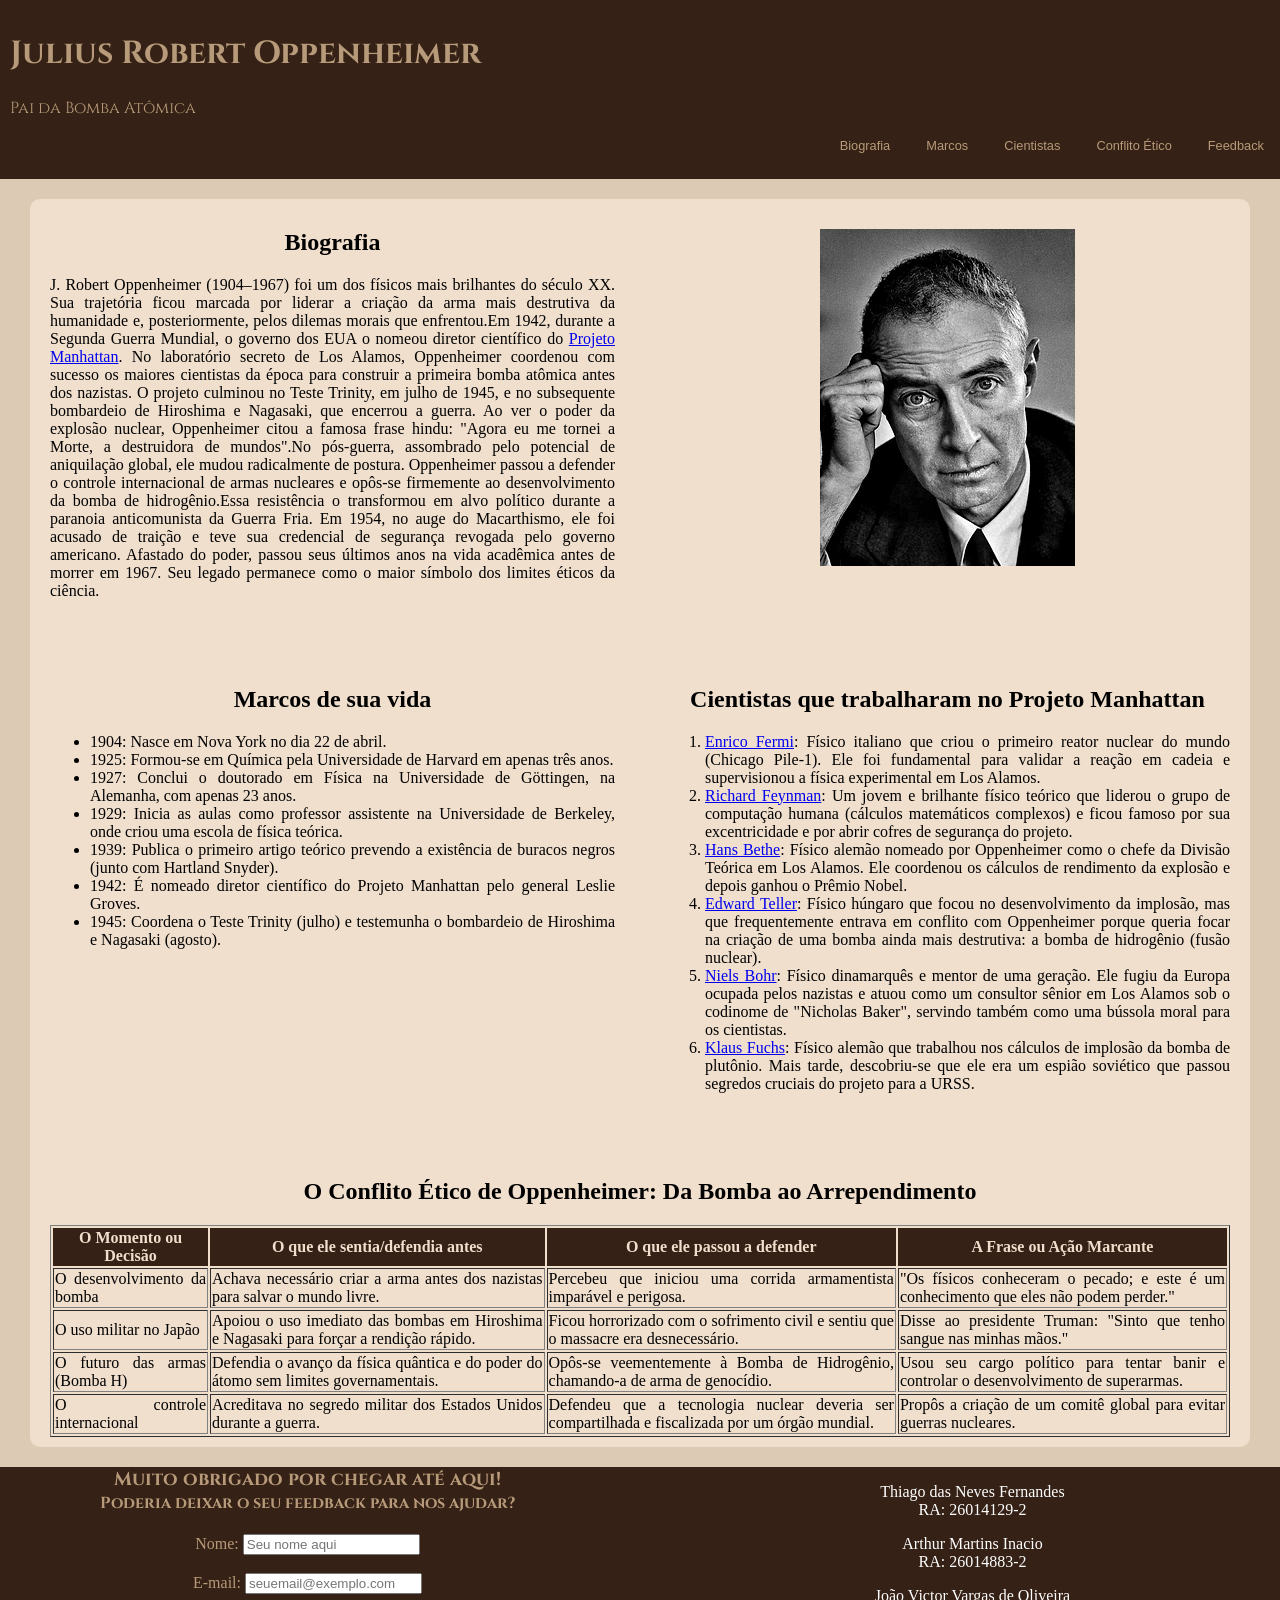
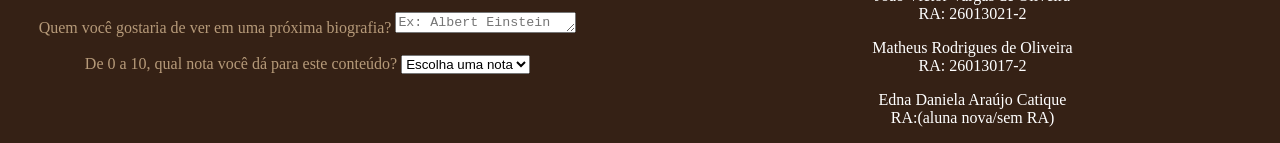
==== index.html @ 49f7cf7c "Add files via upload" ====
<!DOCTYPE html>
<html lang="pt-BR">

<head>
    <meta charset="UTF-8">
    <meta name="viewport" content="width=device-width, initial-scale=1.0">
    <link rel="stylesheet" href="style.css">
    <title>oppenheimer</title>
</head>

<body>

    <!-- CÓDIGO HTML DO CABEÇALHO -->
    <header>
        <div class="header-title">
            <h1>Julius Robert Oppenheimer</h1>
            <p>Pai da Bomba Atômica</p>
        </div>

        <nav class="header-nav">
            <a href="#biografia">Biografia</a>
            <a href="#marcos">Marcos</a>
            <a href="#cientistas">Cientistas</a>
            <a href="#etica">Conflito Ético</a>
            <a href="#feedback">Feedback</a>
        </nav>
    </header>
    <main class="grid-conteiner">

        <div class="biografia" id="biografia"> <!--historia de Oppenheimer-->
            <h2>Biografia</h2>
            <p>J. Robert Oppenheimer (1904–1967) foi um dos físicos mais brilhantes do século XX. Sua trajetória ficou
                marcada
                por liderar a criação da arma mais destrutiva da humanidade e, posteriormente, pelos dilemas morais que
                enfrentou.Em 1942, durante a Segunda Guerra Mundial, o governo dos EUA o nomeou diretor científico do <a
                    href="http://brasilescola.uol.com.br/o-que-e/historia/o-que-foi-projeto-manhattan.htm"
                    target="_blank" rel="Projeto
                    Manhattan">Projeto
                    Manhattan</a>. No laboratório secreto de Los Alamos, Oppenheimer coordenou com sucesso os maiores
                cientistas
                da
                época para construir a primeira bomba atômica antes dos nazistas. O projeto culminou no Teste Trinity,
                em
                julho
                de 1945, e no subsequente bombardeio de Hiroshima e Nagasaki, que encerrou a guerra. Ao ver o poder da
                explosão
                nuclear, Oppenheimer citou a famosa frase hindu: "Agora eu me tornei a Morte, a destruidora de
                mundos".No
                pós-guerra, assombrado pelo potencial de aniquilação global, ele mudou radicalmente de postura.
                Oppenheimer
                passou a defender o controle internacional de armas nucleares e opôs-se firmemente ao desenvolvimento da
                bomba
                de hidrogênio.Essa resistência o transformou em alvo político durante a paranoia anticomunista da Guerra
                Fria.
                Em 1954, no auge do Macarthismo, ele foi acusado de traição e teve sua credencial de segurança revogada
                pelo
                governo americano. Afastado do poder, passou seus últimos anos na vida acadêmica antes de morrer em
                1967.
                Seu
                legado permanece como o maior símbolo dos limites éticos da ciência.</p>
        </div>
        <div class="imagem"><img src="robert-oppenheimer-perfil.webp" alt="oppenheimer de perfil"></div>
        <!--Imagem de perfil Oppenheimer-->
        <div class="lista-ul" id="marcos"> <!--Lista não ordenada: marcos da vida-->
            <h2>Marcos de sua vida</h2>
            <ul>
                <li>1904: Nasce em Nova York no dia 22 de abril.</li>
                <li>1925: Formou-se em Química pela Universidade de Harvard em apenas três anos.</li>
                <li>1927: Conclui o doutorado em Física na Universidade de Göttingen, na Alemanha, com apenas 23 anos.
                </li>
                <li>1929: Inicia as aulas como professor assistente na Universidade de Berkeley, onde criou uma escola
                    de
                    física
                    teórica.</li>
                <li>1939: Publica o primeiro artigo teórico prevendo a existência de buracos negros (junto com Hartland
                    Snyder).
                </li>
                <li>1942: É nomeado diretor científico do Projeto Manhattan pelo general Leslie Groves.</li>
                <li>1945: Coordena o Teste Trinity (julho) e testemunha o bombardeio de Hiroshima e Nagasaki (agosto).
                </li>
            </ul>
        </div>
        <div class="lista-ol" id="cientistas"> <!--Lista ordenada: quem trabalhou no Projeto Manhattan-->
            <h2>Cientistas que trabalharam no Projeto Manhattan</h2>
            <ol>
            <li><a href="https://pt.wikipedia.org/wiki/Enrico_Fermi" target="_blank">Enrico Fermi</a>: Físico italiano
                que criou o primeiro reator nuclear do mundo (Chicago Pile-1). Ele foi
                fundamental
                para validar a reação em cadeia e supervisionou a física experimental em Los Alamos.</li>
            <li><a href="https://pt.wikipedia.org/wiki/Richard_Feynman" target="_blank">Richard Feynman</a>: Um jovem e
                brilhante físico teórico que liderou o grupo de computação humana (cálculos
                matemáticos
                complexos) e ficou famoso por sua excentricidade e por abrir cofres de segurança do projeto.</li>
            <li><a href="http://pt.wikipedia.org/wiki/Hans_Bethe" target="_blank">Hans Bethe</a>: Físico alemão nomeado
                por Oppenheimer como o chefe da Divisão Teórica em Los Alamos. Ele
                coordenou os
                cálculos de rendimento da explosão e depois ganhou o Prêmio Nobel.</li>
            <li><a href="https://pt.wikipedia.org/wiki/Edward_Teller" target="_blank">Edward Teller</a>: Físico húngaro
                que focou no desenvolvimento da implosão, mas que frequentemente entrava
                em
                conflito
                com Oppenheimer porque queria focar na criação de uma bomba ainda mais destrutiva: a bomba de hidrogênio
                (fusão
                nuclear).</li>
            <li><a href="https://pt.wikipedia.org/wiki/Niels_Bohr" target="_blank">Niels Bohr</a>: Físico dinamarquês e
                mentor de uma geração. Ele fugiu da Europa ocupada pelos nazistas e
                atuou
                como um
                consultor sênior em Los Alamos sob o codinome de "Nicholas Baker", servindo também como uma bússola
                moral
                para os
                cientistas.</li>
            <li><a href="https://pt.wikipedia.org/wiki/Klaus_Fuchs" target="_blank">Klaus Fuchs</a>: Físico alemão que
                trabalhou nos cálculos de implosão da bomba de plutônio. Mais tarde,
                descobriu-se que
                ele era um espião soviético que passou segredos cruciais do projeto para a URSS.</li>
        </ol>
        </div>
        <div class="tabela" id="etica"> <!--Tabela: conflito ético-->
            <h2>O Conflito Ético de Oppenheimer: Da Bomba ao Arrependimento</h2>
            <table border="1">
                <thead>
                    <tr>
                        <th>O Momento ou Decisão</th>
                        <th>O que ele sentia/defendia antes</th>
                        <th>O que ele passou a defender</th>
                        <th>A Frase ou Ação Marcante</th>
                    </tr>
                </thead>
                <tbody>
                    <tr>
                        <td>O desenvolvimento da bomba</td>
                        <td>Achava necessário criar a arma antes dos nazistas para salvar o mundo livre.</td>
                        <td>Percebeu que iniciou uma corrida armamentista imparável e perigosa.</td>
                        <td>"Os físicos conheceram o pecado; e este é um conhecimento que eles não podem perder."</td>
                    </tr>
                    <tr>
                        <td>O uso militar no Japão</td>
                        <td>Apoiou o uso imediato das bombas em Hiroshima e Nagasaki para forçar a rendição rápido.</td>
                        <td>Ficou horrorizado com o sofrimento civil e sentiu que o massacre era desnecessário.</td>
                        <td>Disse ao presidente Truman: "Sinto que tenho sangue nas minhas mãos."</td>
                    </tr>
                    <tr>
                        <td>O futuro das armas (Bomba H)</td>
                        <td>Defendia o avanço da física quântica e do poder do átomo sem limites governamentais.</td>
                        <td>Opôs-se veementemente à Bomba de Hidrogênio, chamando-a de arma de genocídio.</td>
                        <td>Usou seu cargo político para tentar banir e controlar o desenvolvimento de superarmas.</td>
                    </tr>
                    <tr>
                        <td>O controle internacional</td>
                        <td>Acreditava no segredo militar dos Estados Unidos durante a guerra.</td>
                        <td>Defendeu que a tecnologia nuclear deveria ser compartilhada e fiscalizada por um órgão
                            mundial.
                        </td>
                        <td>Propôs a criação de um comitê global para evitar guerras nucleares.</td>
                    </tr>
                </tbody>
            </table>
        </div>

    </main>

    <footer>
        <div class="feedback" id="feedback"> <!--Agradecimento final e FORMS de feedback-->
            <h3>Muito obrigado por chegar até aqui!</h3>
            <h4>Poderia deixar o seu feedback para nos ajudar?</h4>
            <!--Agradecimento-->
            <form action="Feedback">
                <label for="nome">Nome:</label>
                <input type="text" name="nome" id="nome" required placeholder="Seu nome aqui">
                <br><br>
                <label for="email">E-mail:</label>
                <input type="email" id="email" name="email" required placeholder="seuemail@exemplo.com">
                <br><br>
                <label for="indicacao">Quem você gostaria de ver em uma próxima biografia?</label>
                <textarea id="indicacao" name="indicacao" rows="1" placeholder="Ex: Albert Einstein"></textarea>
                <br><br>
                <label for="nota">De 0 a 10, qual nota você dá para este conteúdo?</label>
                <select id="nota" name="nota" required>
                    <option value="" disabled selected>Escolha uma nota</option>
                    <option value="0">0 - Péssimo</option>
                    <option value="1">1</option>
                    <option value="2">2</option>
                    <option value="3">3</option>
                    <option value="4">4</option>
                    <option value="5">5 - Regular</option>
                    <option value="6">6</option>
                    <option value="7">7</option>
                    <option value="8">8</option>
                    <option value="9">9</option>
                    <option value="10">10 - Excelente</option>
                </select>
            </form>
        </div>
        <div class="alunos">
            <p>Thiago das Neves Fernandes <br> RA: 26014129-2</p>
            <p>Arthur Martins Inacio <br> RA: 26014883-2</p>
            <p>João Victor Vargas de Oliveira <br> RA: 26013021-2</p>
            <p>Matheus Rodrigues de Oliveira <br> RA: 26013017-2</p>
            <p>Edna Daniela Araújo Catique <br> RA:(aluna nova/sem RA)</p>
        </div>
    </footer>

</body>

</html>
---- style.css ----
/*
| HEX     | Uso                        |
| ------- | -------------------------- |
| #DCCAB4 | Cor de Fundo Body          |
| #F0DFCD | Cor do conteudo body       |
| #352115 | Cor fundo, destaque, cabec |
| #B69A79 | título principal           |

*/
@import url('https://fonts.googleapis.com/css2?family=Cinzel:wght@700&family=Montserrat:wght@500;600&family=Playfair+Display:ital,wght@1,400&display=swap');

body {
    background-color: #DCCAB4;
    margin: 0;
    padding: 0;
}
header {
    background-color: #352115;
    width: 100%;
    margin: 0;
    padding: 10px 0px;
    
}
main {
    background-color: #F0DFCD;
    padding: 10px 20px;
    margin: 20px 30px;
    border-radius: 10px 10px;
}
footer {
    text-align: center;
    background-color: #352115;
    display: grid;
    grid-template-columns: 1fr 1fr;
    gap: 50px
}
.header-title {
    color: #B69A79;
    font-family: "Cinzel", sans-serif;
    padding: 1px 10px;
}
.header-nav {
    text-align: right;
    margin-bottom: 15px;
    
}
.header-nav a {
    color: #B69A79;
    font-family: sans-serif;
    font-size: 0.80rem;
    text-decoration: none;
    margin: 1rem;
}
main {
    text-align: justify;
}
main h2 {
    text-align: center;
}
.grid-conteiner {
    display: grid;
    grid-template-columns: 1fr 1fr;
    gap: 50px
}
.tabela {
    grid-column: span 2;
}
.tabela th {
    background-color: #352115;
    color: #F0DFCD;
    text-align: center;
    border: 0px;
}

.imagem {
    text-align: center;    
    padding: 10px;
    margin: 10px;
}
.feedback h3{
    color: #B69A79;
    font-family: "Cinzel", sans-serif;
    margin: 0;
}
.feedback h4 {
    color: #B69A79;
    font-family: "Cinzel", sans-serif;
    margin: 0 0 20px;
}
.feedback form{
    color: #B69A79;
}
.alunos {
    color: white;
}
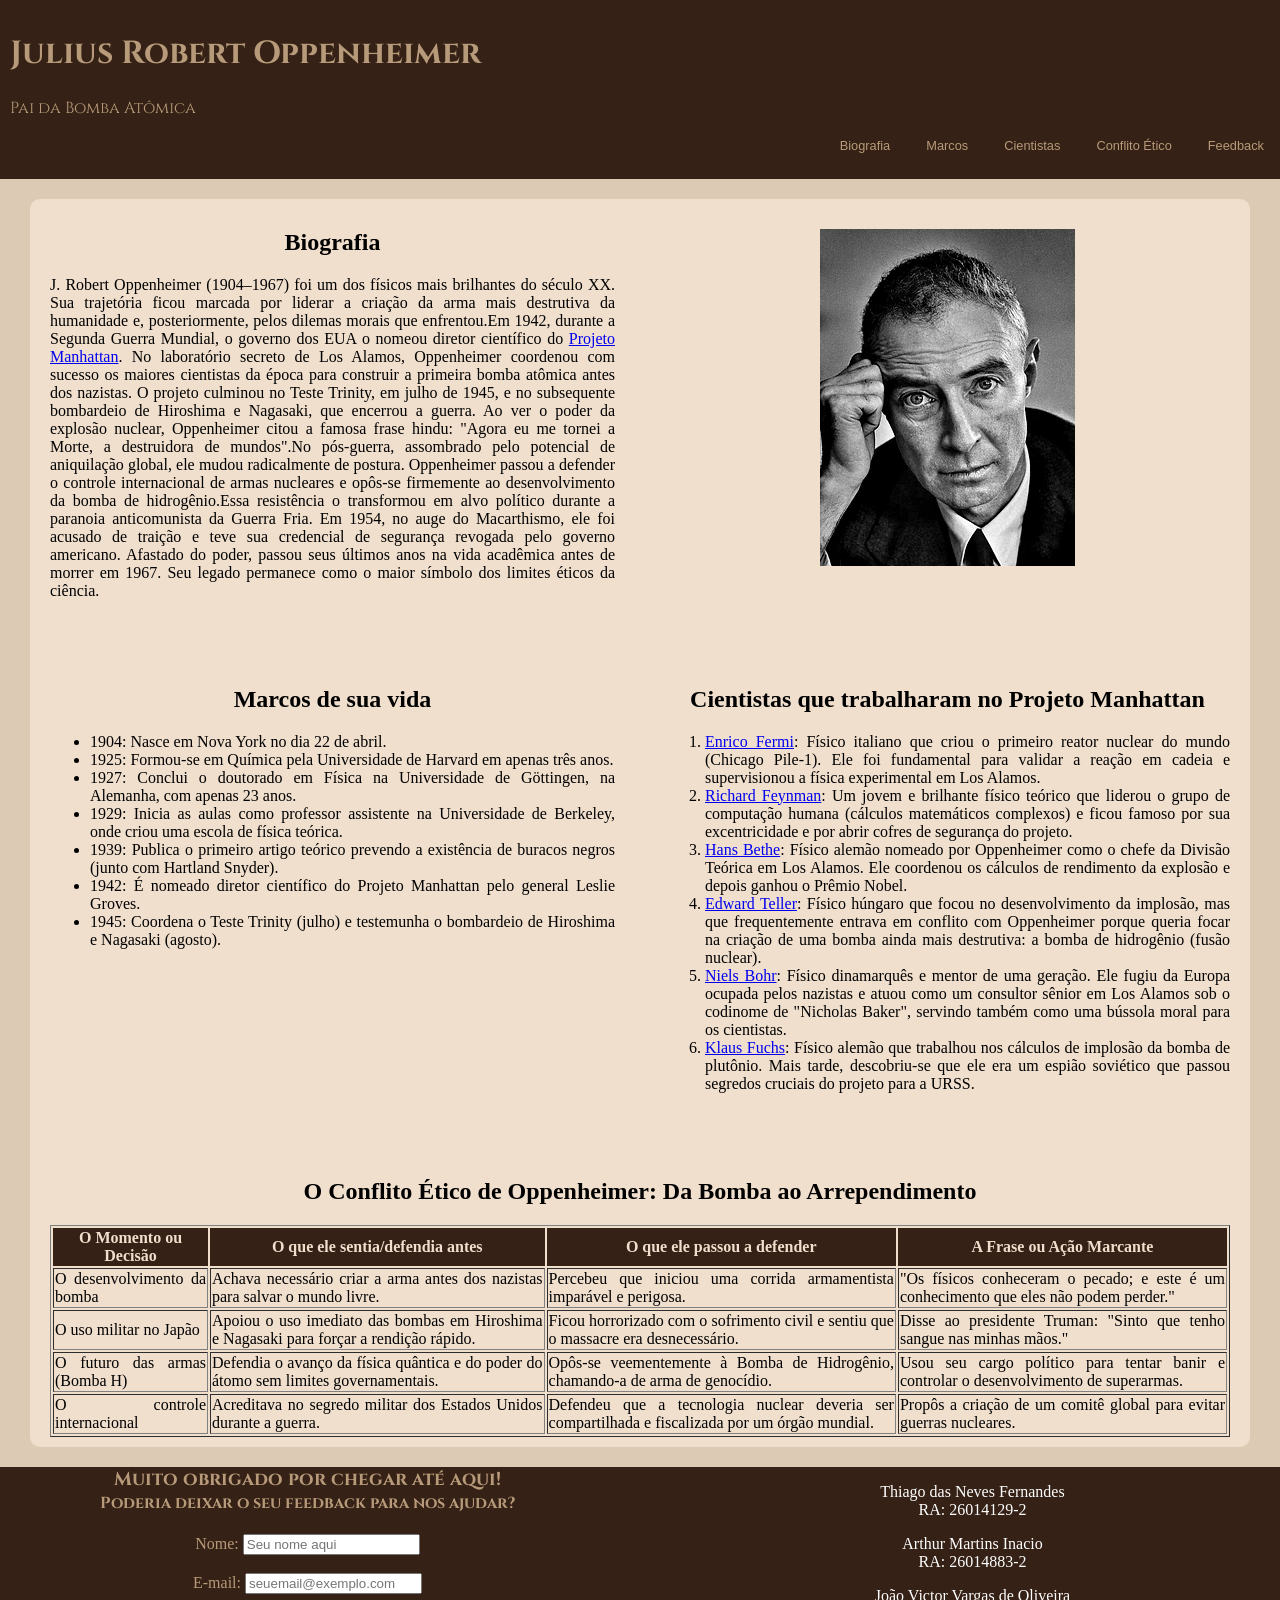
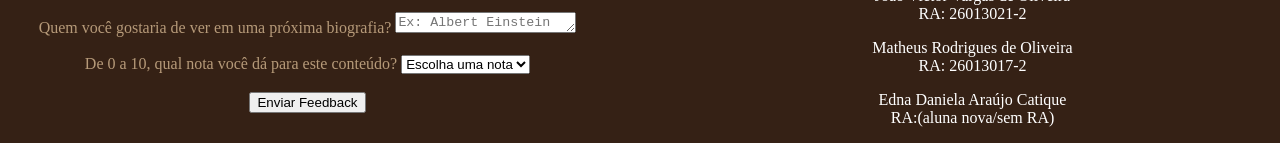
==== commit 03a36a15: "Add files via upload" ====
--- a/index.html
+++ b/index.html
@@ -190,6 +190,8 @@
                     <option value="9">9</option>
                     <option value="10">10 - Excelente</option>
                 </select>
+                <br><br>
+                <button type="submit" class="btn-enviar">Enviar Feedback</button>
             </form>
         </div>
         <div class="alunos">
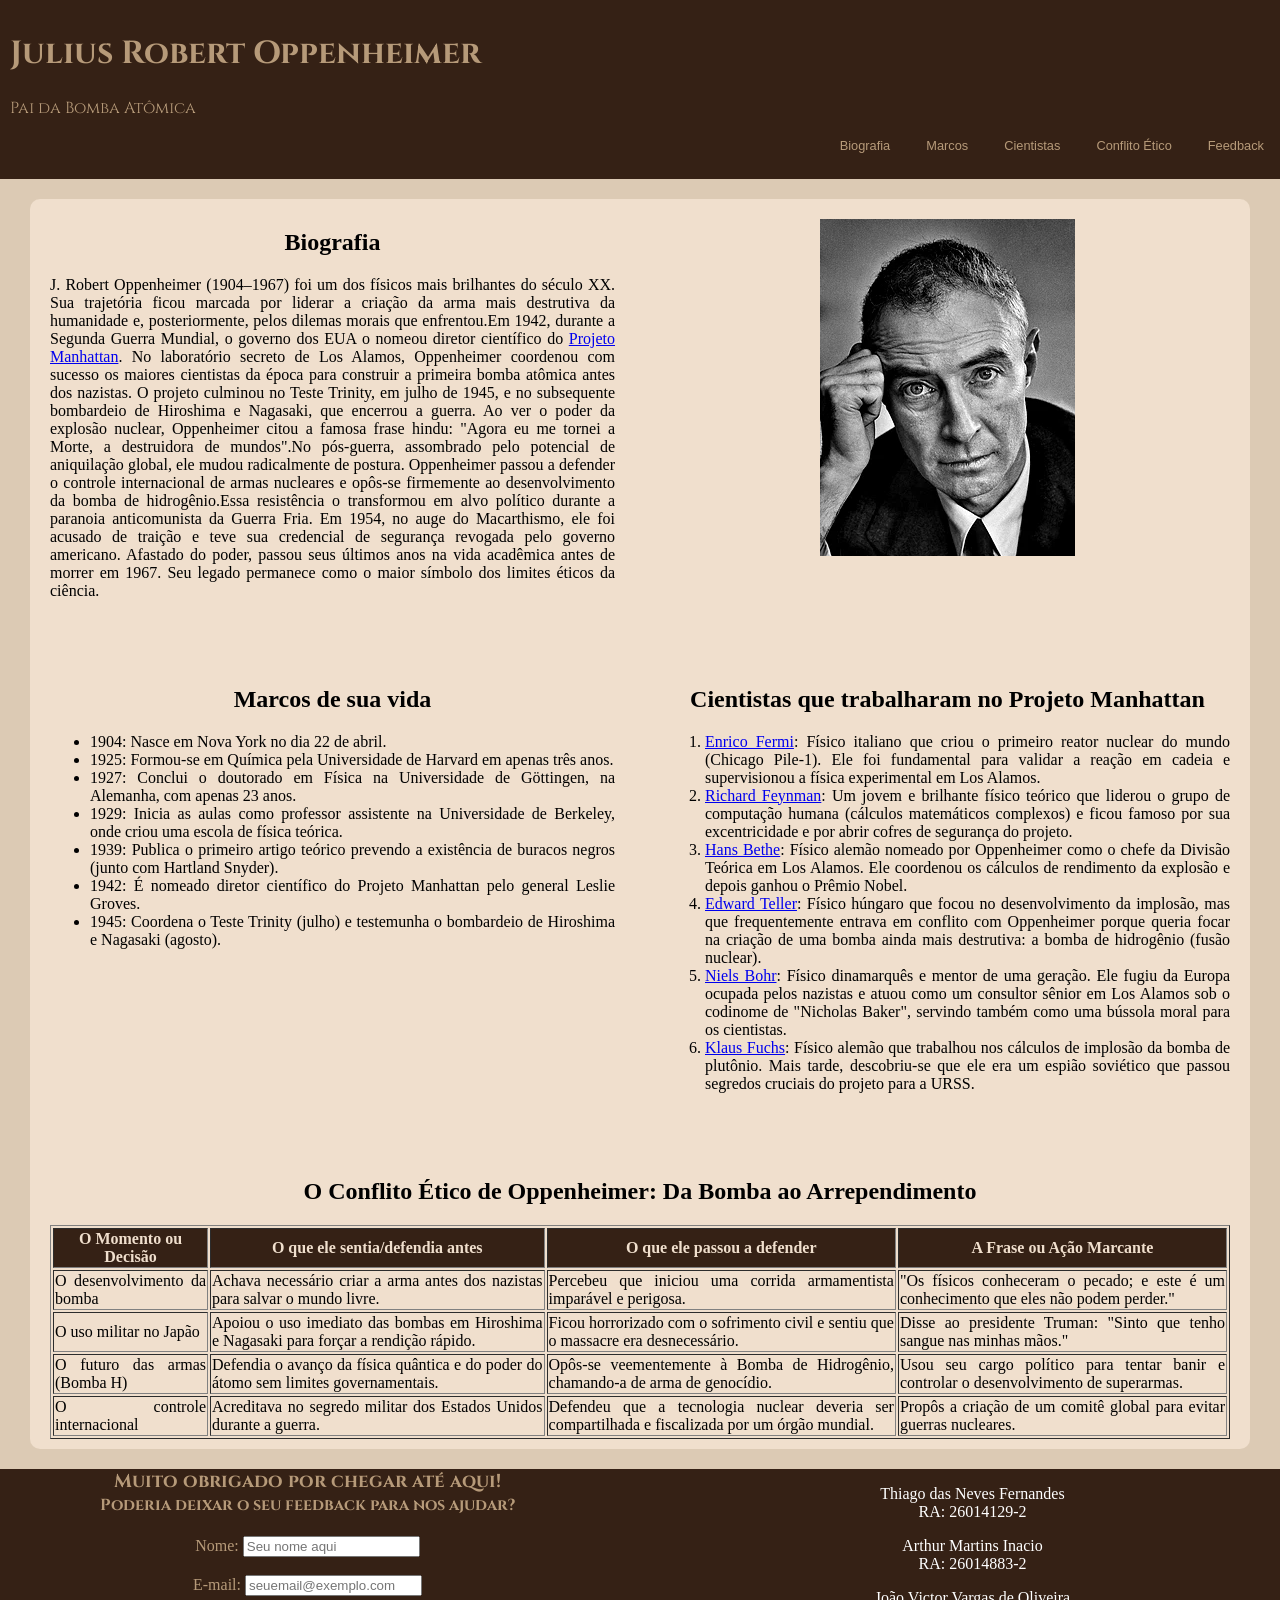
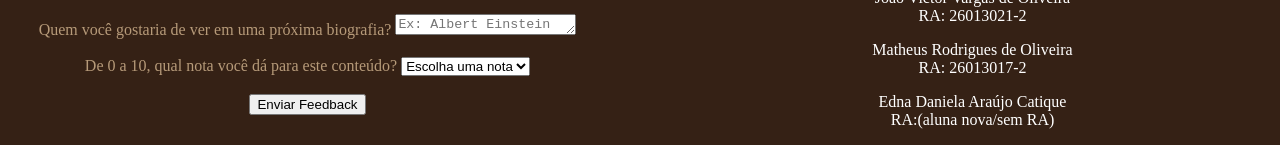
==== commit 295999ff: "Add files via upload" ====
--- a/index.html
+++ b/index.html
@@ -25,7 +25,7 @@
             <a href="#feedback">Feedback</a>
         </nav>
     </header>
-    <main class="grid-conteiner">
+    <main class="grid-container">
 
         <div class="biografia" id="biografia"> <!--historia de Oppenheimer-->
             <h2>Biografia</h2>
--- a/style.css
+++ b/style.css
@@ -11,71 +11,72 @@
 
 body {
     background-color: #DCCAB4;
-    margin: 0;
-    padding: 0;
+    margin: 0; /*Remove a margem padrão do navegador*/
+    padding: 0; /*Remove o preenchimento padrão do navegador*/
 }
+
+
+/* HEADER */
 header {
     background-color: #352115;
-    width: 100%;
-    margin: 0;
-    padding: 10px 0px;
-    
-}
-main {
-    background-color: #F0DFCD;
-    padding: 10px 20px;
-    margin: 20px 30px;
-    border-radius: 10px 10px;
-}
-footer {
-    text-align: center;
-    background-color: #352115;
-    display: grid;
-    grid-template-columns: 1fr 1fr;
-    gap: 50px
+    width: 100%; /*HEADER ocupar toda tela e encostar na borda da tela*/
+    padding: 10px 0px; /* Espaçamento em cima/baixo (10px) e lados (0) */
 }
 .header-title {
     color: #B69A79;
-    font-family: "Cinzel", sans-serif;
-    padding: 1px 10px;
+    font-family: "Cinzel", sans-serif; /*Fonte externa*/
+    padding: 1px 10px; /* Espaçamento em cima/baixo (1px) e lados (10px) */
 }
 .header-nav {
-    text-align: right;
-    margin-bottom: 15px;
-    
+    text-align: right;  /* links do menu para o lado direito */
+    margin-bottom: 15px; /* Cria um espaço na parte inferior do menu */
 }
 .header-nav a {
     color: #B69A79;
     font-family: sans-serif;
-    font-size: 0.80rem;
-    text-decoration: none;
-    margin: 1rem;
+    font-size: 0.80rem; /*Tamanho da letra (menor)*/
+    text-decoration: none; /*Remove o sublinhado padrão dos links*/
+    margin: 16px; /*Espaçamento entre os links*/
 }
+
+
+/* MAIN */
 main {
-    text-align: justify;
+    background-color: #F0DFCD;
+    padding: 10px 20px; /* Espaçamento em cima/baixo (10px) e lados (20px) */
+    margin: 20px 30px; /*Distância entre o bloco e as bordas da tela*/
+    border-radius: 10px 10px; /*Borda arredondada*/
+    text-align: justify; /*alinhas todos os textos conforme as margens*/
 }
 main h2 {
     text-align: center;
 }
-.grid-conteiner {
-    display: grid;
-    grid-template-columns: 1fr 1fr;
-    gap: 50px
+.grid-container {
+    display: grid; /* Ativa o modo de grade em toda MAIN */
+    grid-template-columns: 1fr 1fr; /*2 colunas por fileira com o mesmo tamanho exato (1 fração cada)*/
+    gap: 50px /*espaçamento entre as grades*/
 }
 .tabela {
-    grid-column: span 2;
+    grid-column: span 2; /*Tabela ocupa 2 grades na linha*/
 }
 .tabela th {
     background-color: #352115;
     color: #F0DFCD;
     text-align: center;
-    border: 0px;
+}
+.imagem {
+    text-align: center;    
+    margin: 10px; /*Espaçamento em volta da imagem*/
 }
 
-.imagem {
-    text-align: center;    
-    padding: 10px;
-    margin: 10px;
+
+/* FOOTER */
+footer {
+    text-align: center;
+    background-color: #352115;
+    display: grid; /* Ativa o modo de grade em toda FOOTER */
+    grid-template-columns: 1fr 1fr; /*2 colunas por fileira com o mesmo tamanho exato (1 fração cada)*/
+    gap: 50px /*espaçamento entre as grades*/
 }
 .feedback h3{
     color: #B69A79;
@@ -84,8 +85,8 @@
 }
 .feedback h4 {
     color: #B69A79;
-    font-family: "Cinzel", sans-serif;
-    margin: 0 0 20px;
+    font-family: "Cinzel", sans-serif; /*Fonte externa*/
+    margin: 0 0 20px; /* Zera margens em cima/lados, mas empurra 20px para baixo */
 }
 .feedback form{
     color: #B69A79;
